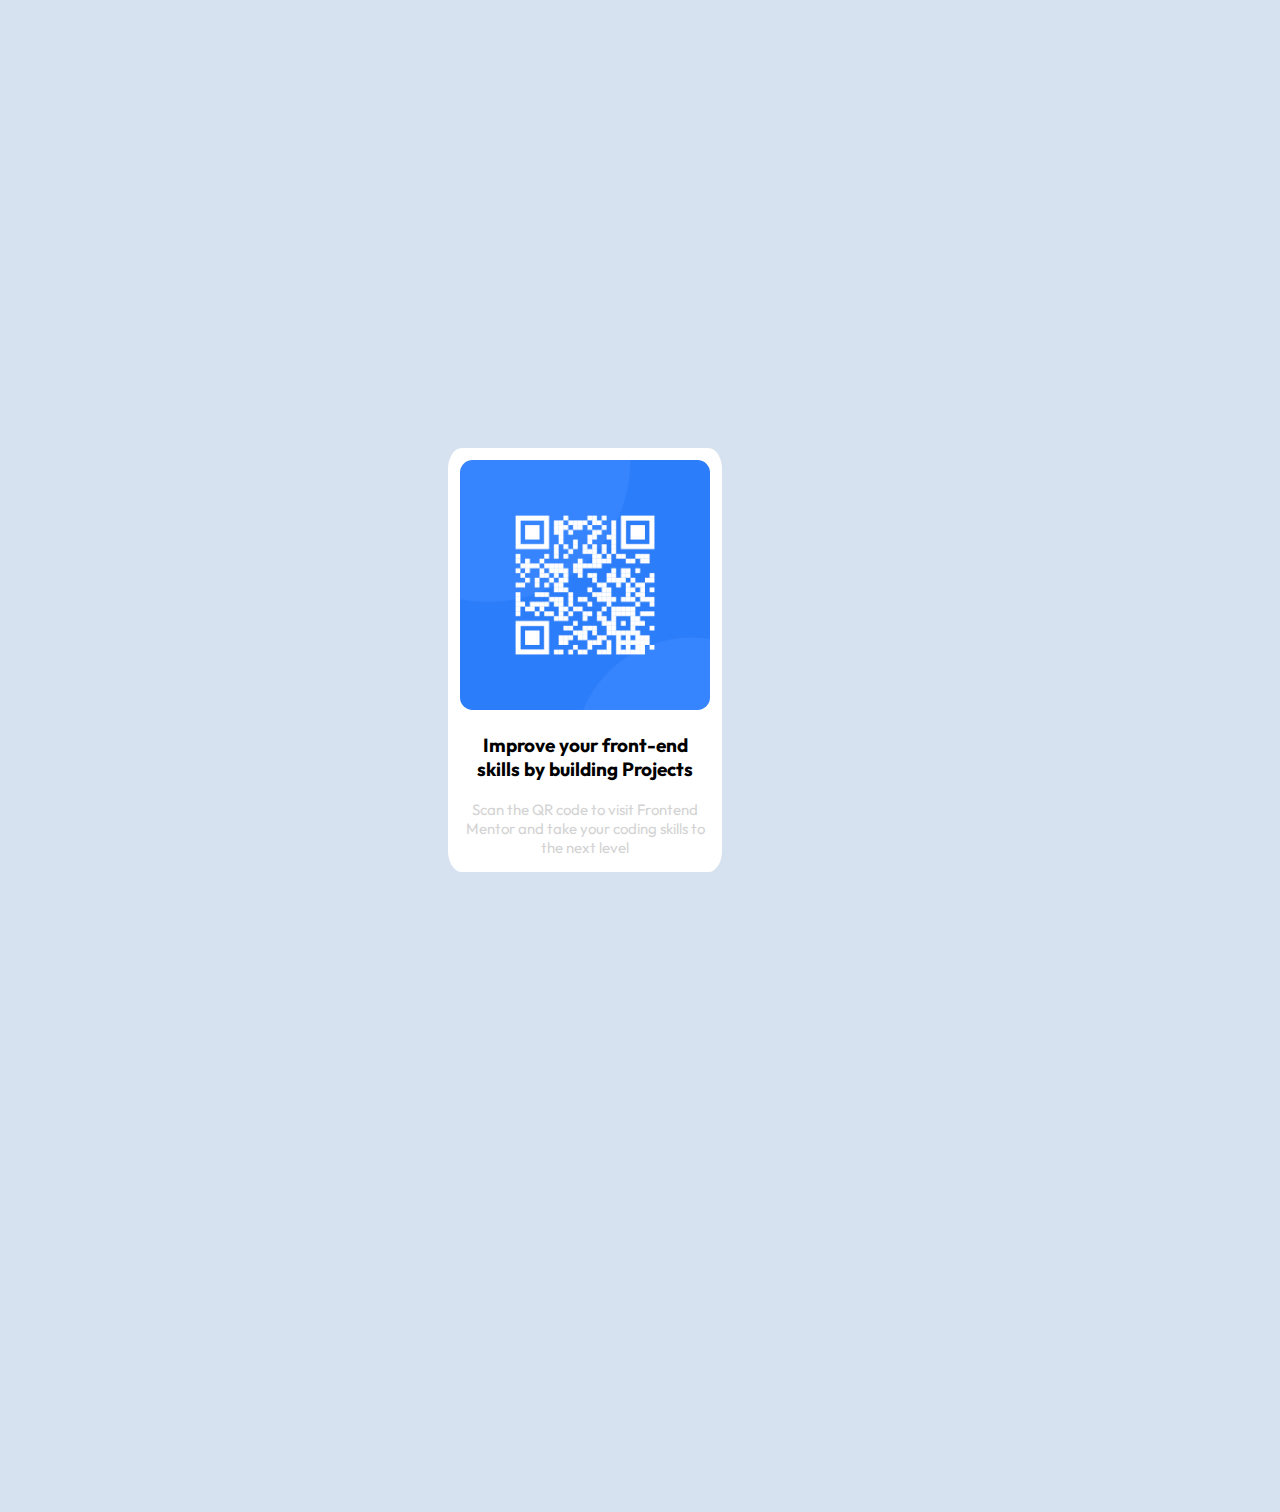
==== index.html @ f6d959c3 "Changed file name to index" ====
<!DOCTYPE html>
<html lang="en">

<head>
    <meta charset="UTF-8">
    <meta name="viewport" content="width=device-width, initial-scale=1.0">
    <title>QR Code Challenge Project </title>
    <link rel="stylesheet" href="css/qrCodestyle.css">
    <link rel="shortcut icon" href="C:\Users\User\Desktop\challenge1-qrcode\images\favicon-32x32.png" type="image/x-icon">
    
    <!-- Import the font family "Outfit" into the project -->
    <link rel="preconnect" href="https://fonts.googleapis.com">
    <link rel="preconnect" href="https://fonts.gstatic.com" crossorigin>
    <link href="https://fonts.googleapis.com/css2?family=Outfit:wght@400;700&display=swap" rel="stylesheet">
    

</head>
<body>

    
        <div class="layer1">
            <div class=>
                <img src="/images/FrontEnd-QR-code.png" alt="Frontend website QR code ">
            </div>
            <p class="p1">Improve your front-end skills by building Projects</p>
            <p>Scan the QR code to visit Frontend Mentor and take your coding skills to the next level</p>
        </div>
        

</body>

</html>
---- css/qrCodestyle.css ----
body {
    background-color: hsl(212, 45%, 89%);
    margin: 25%;
    padding: 25%;
    
   
}

img{
    border-radius: 5%;
    width: 100%;
    height: 60%;
    
}

.layer1 {
    background: hsl(0, 0%, 100%);
    border-radius: 5%;
    height: 400px;
    padding: 12px;
    width: 250px;
} 

.p1 {
    color: black;
    text-align:center;
    font-family: 'Outfit', sans-serif;
    font-weight: 700;
    font-size: 19px;
}

p {
    color: lightgray;
    text-align: center;
    font-family: 'Outfit', sans-serif;
    font-weight: 400;
    font-size: 15px;
}

@media (min-width:375px){
    /* Mobile view */
    body{
        align-content: center;
        display: block;
        padding-left: 10%;
        padding-right: 10%;
        padding-top: 10%;
        padding-bottom: 25%;
    }
}
@media (max-width: 1440px){
    /* Desktop view */
    body{
        margin-left: 25%;
        margin-right: 25%;
    }
}
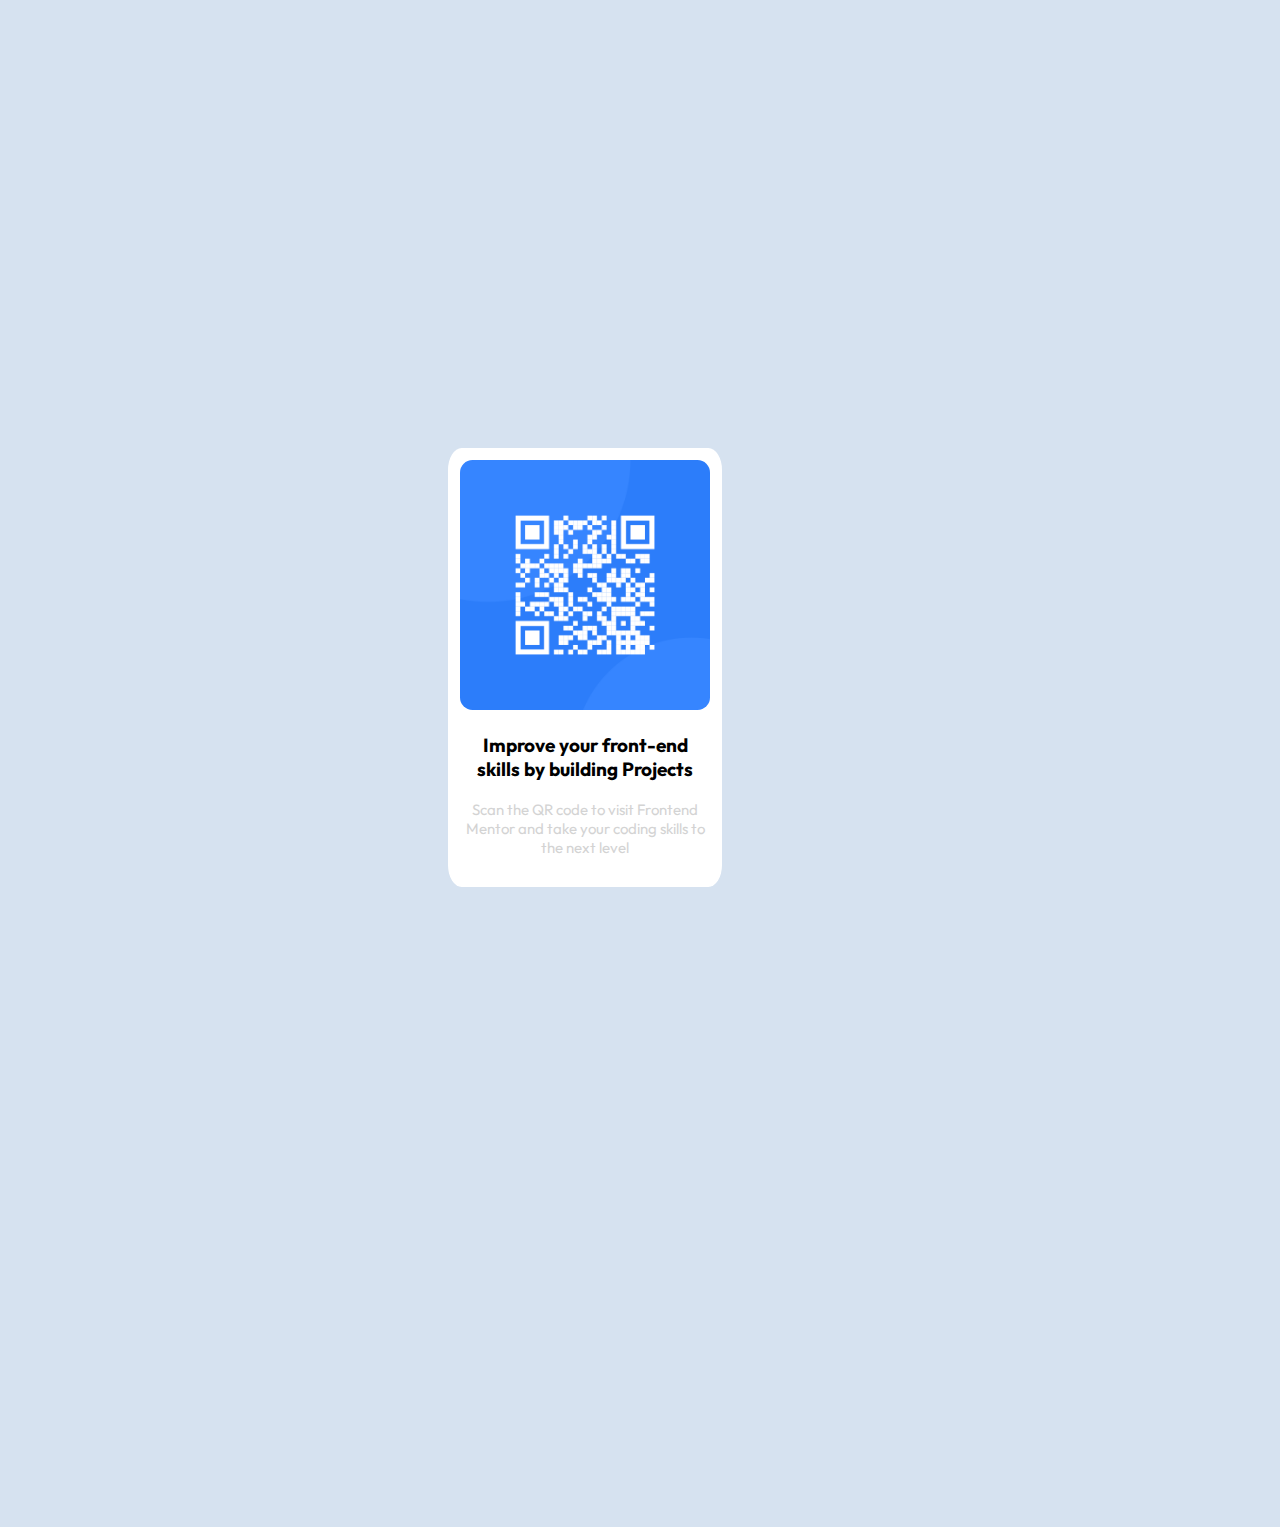
==== commit dd607a73: "Specified location for css, images, and favicon" ====
--- a/index.html
+++ b/index.html
@@ -5,8 +5,8 @@
     <meta charset="UTF-8">
     <meta name="viewport" content="width=device-width, initial-scale=1.0">
     <title>QR Code Challenge Project </title>
-    <link rel="stylesheet" href="css/qrCodestyle.css">
-    <link rel="shortcut icon" href="C:\Users\User\Desktop\challenge1-qrcode\images\favicon-32x32.png" type="image/x-icon">
+    <link rel="stylesheet" href="../css/qrCodestyle.css">
+    <link rel="shortcut icon" href="../images/favicon-32x32.png" type="image/x-icon">
     
     <!-- Import the font family "Outfit" into the project -->
     <link rel="preconnect" href="https://fonts.googleapis.com">
@@ -20,7 +20,7 @@
     
         <div class="layer1">
             <div class=>
-                <img src="/images/FrontEnd-QR-code.png" alt="Frontend website QR code ">
+                <img src="images/FrontEnd-QR-code.png" alt="Frontend website QR code ">
             </div>
             <p class="p1">Improve your front-end skills by building Projects</p>
             <p>Scan the QR code to visit Frontend Mentor and take your coding skills to the next level</p>
--- a/css/qrCodestyle.css
+++ b/css/qrCodestyle.css
@@ -16,7 +16,7 @@
 .layer1 {
     background: hsl(0, 0%, 100%);
     border-radius: 5%;
-    height: 400px;
+    height: 415px;
     padding: 12px;
     width: 250px;
 } 
